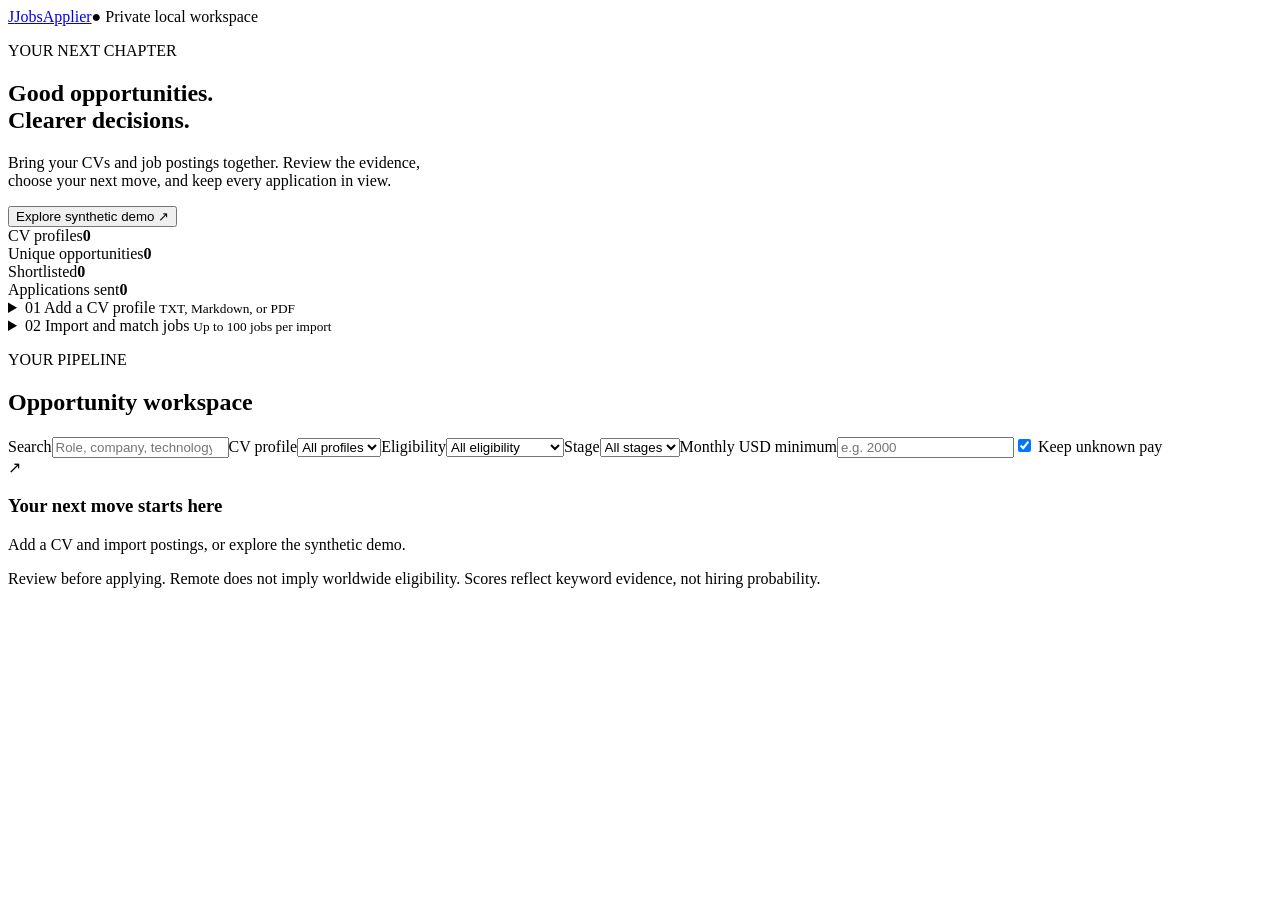
==== job_assistant/dashboard_assets/index.html @ 531166da "feat: add private CV matching and application review dashboard" ====
<!doctype html>
<html lang="en"><head><meta charset="utf-8"><meta name="viewport" content="width=device-width, initial-scale=1"><meta name="dashboard-token" content="__TOKEN__"><title>JobsApplier · Review workspace</title><link rel="stylesheet" href="/style.css"><script src="/app.js" defer></script></head>
<body>
<header><a class="brand" href="/">J<span>JobsApplier</span></a><span class="private">● Private local workspace</span></header>
<main>
<section class="hero"><div><p class="eyebrow">YOUR NEXT CHAPTER</p><h1>Good opportunities.<br><span>Clearer decisions.</span></h1><p>Bring your CVs and job postings together. Review the evidence,<br>choose your next move, and keep every application in view.</p></div><button id="demo" class="secondary">Explore synthetic demo ↗</button></section>
<div id="message" role="status" aria-live="polite"></div>
<section class="metrics" aria-label="Workspace overview"><div><span>CV profiles</span><strong id="profile-count">0</strong></div><div><span>Unique opportunities</span><strong id="job-count">0</strong></div><div><span>Shortlisted</span><strong id="shortlist-count">0</strong></div><div><span>Applications sent</span><strong id="applied-count">0</strong></div></section>
<section class="setup"><details><summary><span>01</span> Add a CV profile <small>TXT, Markdown, or PDF</small></summary><form id="profile-form"><p>Give each CV variant its own label. Edit the preferences below; use an uploaded CV or verified inline evidence. PDF needs pdfplumber and selectable text.</p><label>CV file<input type="file" name="cv" accept=".txt,.md,.pdf"></label><label>Your name<input id="candidate-name" required maxlength="150" placeholder="Your name"></label><label>CV label<input id="candidate-label" maxlength="100" placeholder="Backend / .NET / Applied AI…"></label><label>Home country code<input id="country" value="PK" maxlength="2" required></label><label>Target roles (separate with commas)<input id="roles" required></label><label>Skills to match (separate with commas)<input id="skills" required></label><label>Soft monthly target in USD<input id="target-pay" type="number" value="2000" min="1" required></label><label class="check"><input id="remote-only" type="checkbox"> Only fully remote roles</label><label class="check"><input id="relocation" type="checkbox" checked> Open to relocation</label><label>Or paste your CV / verified project experience<textarea id="evidence" rows="5" placeholder="Use this if you are not uploading a CV file."></textarea></label><button type="submit">Save CV profile</button></form></details><details><summary><span>02</span> Import and match jobs <small>Up to 100 jobs per import</small></summary><form id="import-form"><p>Select one or more profiles. Imports use evidence-backed keyword matching; no external AI calls are made here.</p><fieldset id="profile-options"><legend>Compare these CV profiles</legend></fieldset><label>Job postings<input type="file" name="jobs" accept=".json,.jsonl,.csv,.html,.htm" required></label><p class="muted">JSON/JSONL/CSV or saved JobPosting HTML. Use examples/jobs.json for synthetic postings. Live collectors remain available through the command line.</p><button type="submit">Import & rank opportunities</button></form></details></section>
<section class="review"><div class="section-heading"><div><p class="eyebrow">YOUR PIPELINE</p><h2>Opportunity workspace</h2></div><span id="result-count" class="muted"></span></div>
<div class="filters"><label>Search<input id="search" type="search" placeholder="Role, company, technology…"></label><label>CV profile<select id="filter-profile"><option value="">All profiles</option></select></label><label>Eligibility<select id="eligibility"><option value="">All eligibility</option><option value="eligible_by_declared_country">Country allowed</option><option value="review_needed">Needs checking</option><option value="ineligible">Ineligible</option></select></label><label>Stage<select id="stage"><option value="">All stages</option></select></label><label>Monthly USD minimum<input id="salary" type="number" min="0" placeholder="e.g. 2000"></label><label class="check"><input id="unknown-pay" type="checkbox" checked> Keep unknown pay</label></div>
<div class="workbench"><div id="jobs" class="job-list" aria-label="Ranked opportunities"></div><article id="detail" class="detail"><div class="empty"><span>↗</span><h3>Your next move starts here</h3><p>Add a CV and import postings, or explore the synthetic demo.</p></div></article></div></section>
<footer>Review before applying. Remote does not imply worldwide eligibility. Scores reflect keyword evidence, not hiring probability.</footer>
</main></body></html>
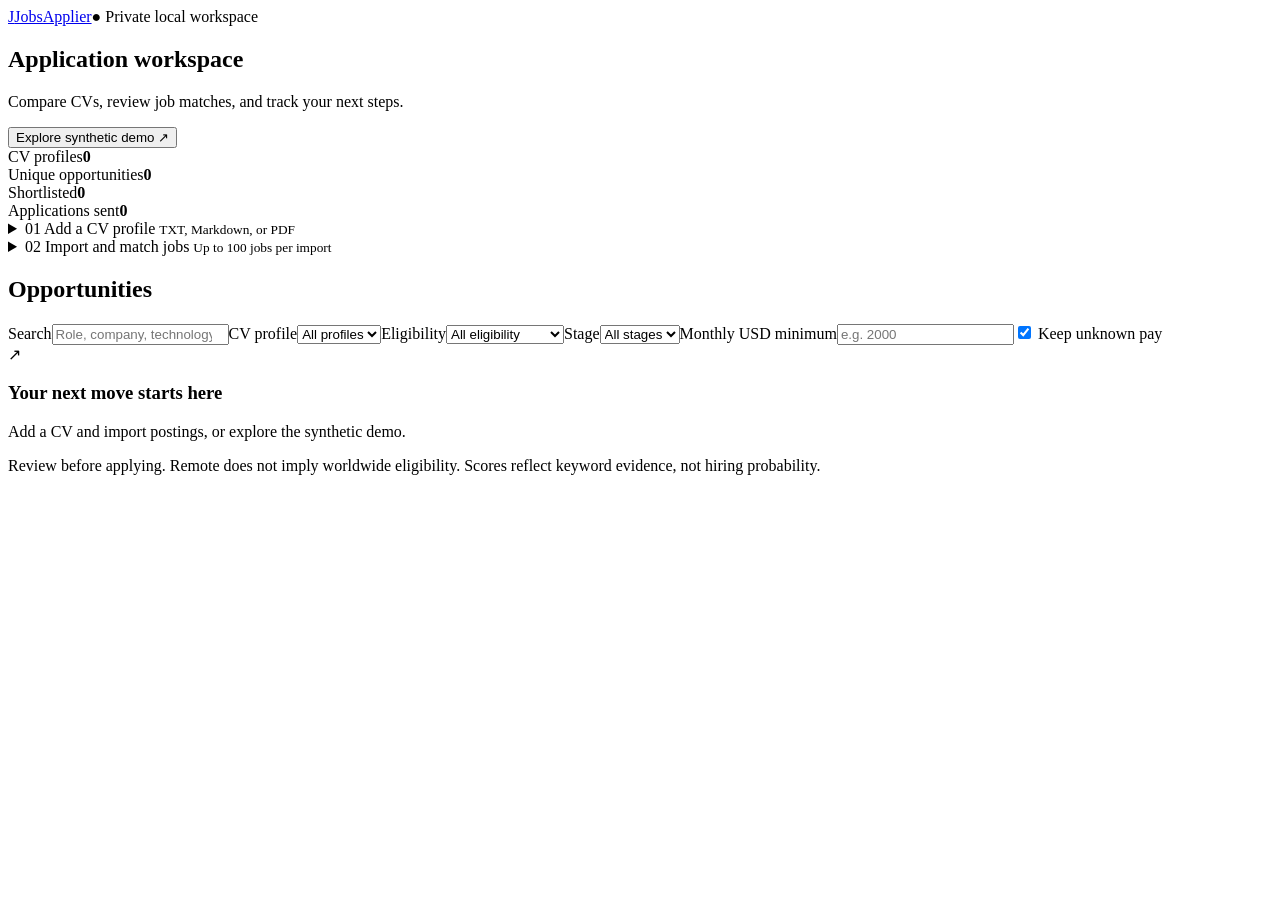
==== commit bd5e63bb: "style: tighten dashboard spacing and prioritize job review" ====
--- a/job_assistant/dashboard_assets/index.html
+++ b/job_assistant/dashboard_assets/index.html
@@ -3,11 +3,11 @@
 <body>
 <header><a class="brand" href="/">J<span>JobsApplier</span></a><span class="private">● Private local workspace</span></header>
 <main>
-<section class="hero"><div><p class="eyebrow">YOUR NEXT CHAPTER</p><h1>Good opportunities.<br><span>Clearer decisions.</span></h1><p>Bring your CVs and job postings together. Review the evidence,<br>choose your next move, and keep every application in view.</p></div><button id="demo" class="secondary">Explore synthetic demo ↗</button></section>
+<section class="hero"><div><h1>Application workspace</h1><p>Compare CVs, review job matches, and track your next steps.</p></div><button id="demo" class="secondary">Explore synthetic demo ↗</button></section>
 <div id="message" role="status" aria-live="polite"></div>
 <section class="metrics" aria-label="Workspace overview"><div><span>CV profiles</span><strong id="profile-count">0</strong></div><div><span>Unique opportunities</span><strong id="job-count">0</strong></div><div><span>Shortlisted</span><strong id="shortlist-count">0</strong></div><div><span>Applications sent</span><strong id="applied-count">0</strong></div></section>
 <section class="setup"><details><summary><span>01</span> Add a CV profile <small>TXT, Markdown, or PDF</small></summary><form id="profile-form"><p>Give each CV variant its own label. Edit the preferences below; use an uploaded CV or verified inline evidence. PDF needs pdfplumber and selectable text.</p><label>CV file<input type="file" name="cv" accept=".txt,.md,.pdf"></label><label>Your name<input id="candidate-name" required maxlength="150" placeholder="Your name"></label><label>CV label<input id="candidate-label" maxlength="100" placeholder="Backend / .NET / Applied AI…"></label><label>Home country code<input id="country" value="PK" maxlength="2" required></label><label>Target roles (separate with commas)<input id="roles" required></label><label>Skills to match (separate with commas)<input id="skills" required></label><label>Soft monthly target in USD<input id="target-pay" type="number" value="2000" min="1" required></label><label class="check"><input id="remote-only" type="checkbox"> Only fully remote roles</label><label class="check"><input id="relocation" type="checkbox" checked> Open to relocation</label><label>Or paste your CV / verified project experience<textarea id="evidence" rows="5" placeholder="Use this if you are not uploading a CV file."></textarea></label><button type="submit">Save CV profile</button></form></details><details><summary><span>02</span> Import and match jobs <small>Up to 100 jobs per import</small></summary><form id="import-form"><p>Select one or more profiles. Imports use evidence-backed keyword matching; no external AI calls are made here.</p><fieldset id="profile-options"><legend>Compare these CV profiles</legend></fieldset><label>Job postings<input type="file" name="jobs" accept=".json,.jsonl,.csv,.html,.htm" required></label><p class="muted">JSON/JSONL/CSV or saved JobPosting HTML. Use examples/jobs.json for synthetic postings. Live collectors remain available through the command line.</p><button type="submit">Import & rank opportunities</button></form></details></section>
-<section class="review"><div class="section-heading"><div><p class="eyebrow">YOUR PIPELINE</p><h2>Opportunity workspace</h2></div><span id="result-count" class="muted"></span></div>
+<section class="review"><div class="section-heading"><div><h2>Opportunities</h2></div><span id="result-count" class="muted"></span></div>
 <div class="filters"><label>Search<input id="search" type="search" placeholder="Role, company, technology…"></label><label>CV profile<select id="filter-profile"><option value="">All profiles</option></select></label><label>Eligibility<select id="eligibility"><option value="">All eligibility</option><option value="eligible_by_declared_country">Country allowed</option><option value="review_needed">Needs checking</option><option value="ineligible">Ineligible</option></select></label><label>Stage<select id="stage"><option value="">All stages</option></select></label><label>Monthly USD minimum<input id="salary" type="number" min="0" placeholder="e.g. 2000"></label><label class="check"><input id="unknown-pay" type="checkbox" checked> Keep unknown pay</label></div>
 <div class="workbench"><div id="jobs" class="job-list" aria-label="Ranked opportunities"></div><article id="detail" class="detail"><div class="empty"><span>↗</span><h3>Your next move starts here</h3><p>Add a CV and import postings, or explore the synthetic demo.</p></div></article></div></section>
 <footer>Review before applying. Remote does not imply worldwide eligibility. Scores reflect keyword evidence, not hiring probability.</footer>
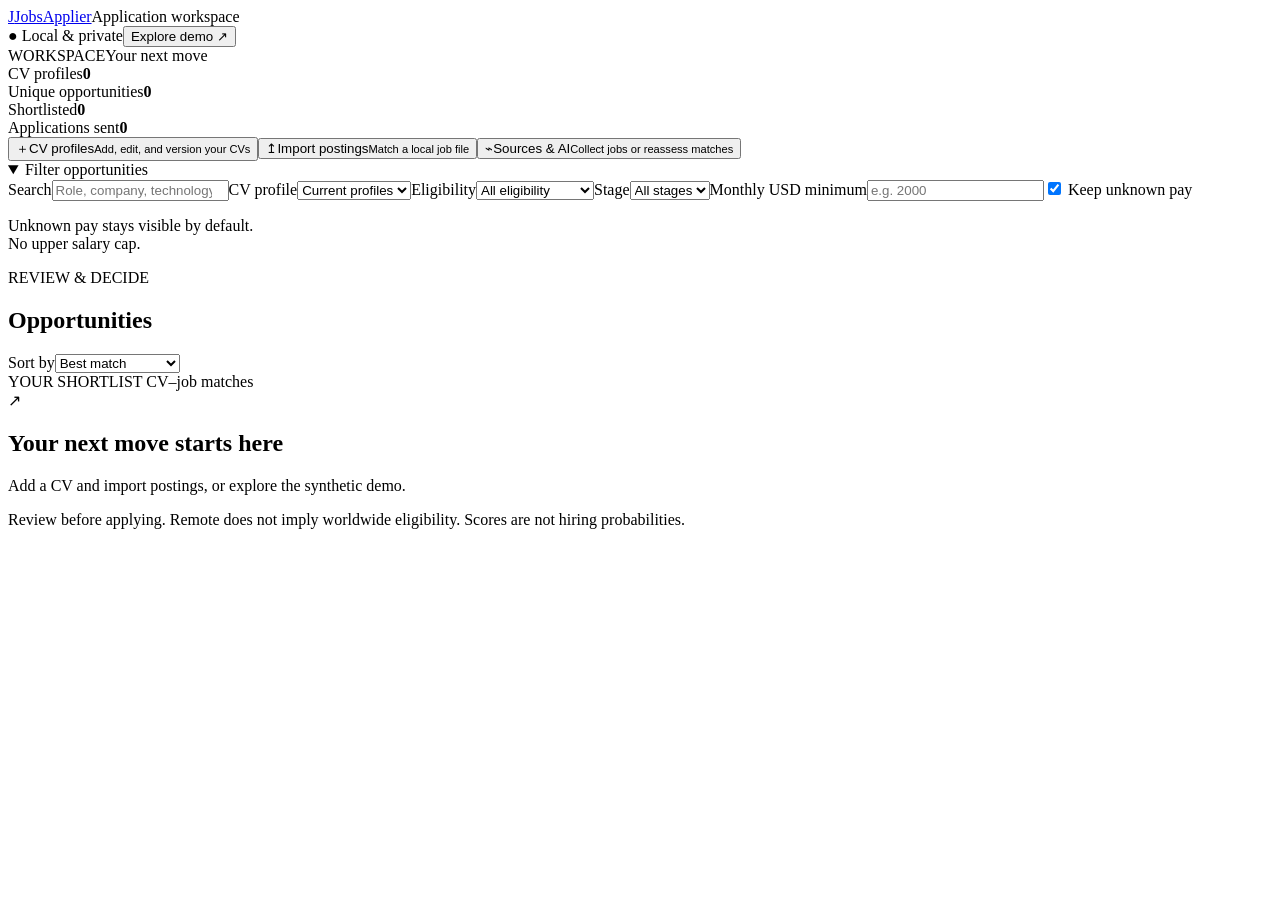
==== commit 26d7f08a: "feat: finish desktop review workflow with live sources and local AI" ====
--- a/job_assistant/dashboard_assets/index.html
+++ b/job_assistant/dashboard_assets/index.html
@@ -1,14 +1,16 @@
 <!doctype html>
 <html lang="en"><head><meta charset="utf-8"><meta name="viewport" content="width=device-width, initial-scale=1"><meta name="dashboard-token" content="__TOKEN__"><title>JobsApplier · Review workspace</title><link rel="stylesheet" href="/style.css"><script src="/app.js" defer></script></head>
 <body>
-<header><a class="brand" href="/">J<span>JobsApplier</span></a><span class="private">● Private local workspace</span></header>
-<main>
-<section class="hero"><div><h1>Application workspace</h1><p>Compare CVs, review job matches, and track your next steps.</p></div><button id="demo" class="secondary">Explore synthetic demo ↗</button></section>
+<header class="app-header"><a class="brand" href="/">J<span>JobsApplier</span></a><span class="workspace-label">Application workspace</span><div class="header-actions"><span class="private">● Local & private</span><button id="demo" class="secondary">Explore demo ↗</button></div></header>
+<main class="app-shell">
+<aside class="control-sidebar" aria-label="Workspace controls"><div class="sidebar-heading"><span class="eyebrow">WORKSPACE</span><span class="muted">Your next move</span></div>
+<section class="metrics" aria-label="Workspace overview"><div><span>CV profiles</span><strong id="profile-count">0</strong></div><div><span>Unique opportunities</span><strong id="job-count">0</strong></div><div><span>Shortlisted</span><strong id="shortlist-count">0</strong></div><div><span>Applications sent</span><strong id="applied-count">0</strong></div></section>
+<nav class="workspace-actions" aria-label="Manage workspace"><button type="button" data-panel="profile-panel"><span>＋</span><span>CV profiles<small>Add, edit, and version your CVs</small></span></button><button type="button" data-panel="import-panel"><span>↥</span><span>Import postings<small>Match a local job file</small></span></button><button type="button" data-panel="source-panel"><span>⌁</span><span>Sources & AI<small>Collect jobs or reassess matches</small></span></button></nav>
+<details class="filter-panel" open><summary>Filter opportunities</summary><div class="filters"><label>Search<input id="search" type="search" placeholder="Role, company, technology…"></label><label>CV profile<select id="filter-profile"><option value="">Current profiles</option></select></label><label>Eligibility<select id="eligibility"><option value="">All eligibility</option><option value="eligible_by_declared_country">Country allowed</option><option value="review_needed">Needs checking</option><option value="ineligible">Ineligible</option></select></label><label>Stage<select id="stage"><option value="">All stages</option></select></label><label>Monthly USD minimum<input id="salary" type="number" min="0" placeholder="e.g. 2000"></label><label class="check"><input id="unknown-pay" type="checkbox" checked> Keep unknown pay</label></div></details><p class="sidebar-note">Unknown pay stays visible by default.<br>No upper salary cap.</p></aside>
+<section class="review"><div class="review-toolbar"><div><p class="eyebrow">REVIEW & DECIDE</p><h1>Opportunities</h1></div><div class="toolbar-meta"><span id="result-count" class="muted"></span><label class="sort-label">Sort by<select id="sort"><option value="match">Best match</option><option value="salary">Highest USD pay</option><option value="company">Company</option></select></label></div></div>
 <div id="message" role="status" aria-live="polite"></div>
-<section class="metrics" aria-label="Workspace overview"><div><span>CV profiles</span><strong id="profile-count">0</strong></div><div><span>Unique opportunities</span><strong id="job-count">0</strong></div><div><span>Shortlisted</span><strong id="shortlist-count">0</strong></div><div><span>Applications sent</span><strong id="applied-count">0</strong></div></section>
-<section class="setup"><details><summary><span>01</span> Add a CV profile <small>TXT, Markdown, or PDF</small></summary><form id="profile-form"><p>Give each CV variant its own label. Edit the preferences below; use an uploaded CV or verified inline evidence. PDF needs pdfplumber and selectable text.</p><label>CV file<input type="file" name="cv" accept=".txt,.md,.pdf"></label><label>Your name<input id="candidate-name" required maxlength="150" placeholder="Your name"></label><label>CV label<input id="candidate-label" maxlength="100" placeholder="Backend / .NET / Applied AI…"></label><label>Home country code<input id="country" value="PK" maxlength="2" required></label><label>Target roles (separate with commas)<input id="roles" required></label><label>Skills to match (separate with commas)<input id="skills" required></label><label>Soft monthly target in USD<input id="target-pay" type="number" value="2000" min="1" required></label><label class="check"><input id="remote-only" type="checkbox"> Only fully remote roles</label><label class="check"><input id="relocation" type="checkbox" checked> Open to relocation</label><label>Or paste your CV / verified project experience<textarea id="evidence" rows="5" placeholder="Use this if you are not uploading a CV file."></textarea></label><button type="submit">Save CV profile</button></form></details><details><summary><span>02</span> Import and match jobs <small>Up to 100 jobs per import</small></summary><form id="import-form"><p>Select one or more profiles. Imports use evidence-backed keyword matching; no external AI calls are made here.</p><fieldset id="profile-options"><legend>Compare these CV profiles</legend></fieldset><label>Job postings<input type="file" name="jobs" accept=".json,.jsonl,.csv,.html,.htm" required></label><p class="muted">JSON/JSONL/CSV or saved JobPosting HTML. Use examples/jobs.json for synthetic postings. Live collectors remain available through the command line.</p><button type="submit">Import & rank opportunities</button></form></details></section>
-<section class="review"><div class="section-heading"><div><h2>Opportunities</h2></div><span id="result-count" class="muted"></span></div>
-<div class="filters"><label>Search<input id="search" type="search" placeholder="Role, company, technology…"></label><label>CV profile<select id="filter-profile"><option value="">All profiles</option></select></label><label>Eligibility<select id="eligibility"><option value="">All eligibility</option><option value="eligible_by_declared_country">Country allowed</option><option value="review_needed">Needs checking</option><option value="ineligible">Ineligible</option></select></label><label>Stage<select id="stage"><option value="">All stages</option></select></label><label>Monthly USD minimum<input id="salary" type="number" min="0" placeholder="e.g. 2000"></label><label class="check"><input id="unknown-pay" type="checkbox" checked> Keep unknown pay</label></div>
-<div class="workbench"><div id="jobs" class="job-list" aria-label="Ranked opportunities"></div><article id="detail" class="detail"><div class="empty"><span>↗</span><h3>Your next move starts here</h3><p>Add a CV and import postings, or explore the synthetic demo.</p></div></article></div></section>
-<footer>Review before applying. Remote does not imply worldwide eligibility. Scores reflect keyword evidence, not hiring probability.</footer>
-</main></body></html>
+<div class="workbench"><section class="list-pane" aria-label="Ranked opportunities"><div class="pane-label">YOUR SHORTLIST <span>CV–job matches</span></div><div id="jobs" class="job-list"></div></section><article id="detail" class="detail"><div class="empty"><span>↗</span><h2>Your next move starts here</h2><p>Add a CV and import postings, or explore the synthetic demo.</p></div></article></div>
+<div class="workspace-footer">Review before applying. Remote does not imply worldwide eligibility. Scores are not hiring probabilities.</div>
+</section></main>
+<dialog id="settings-dialog" aria-labelledby="settings-title"><div class="dialog-heading"><div><p class="eyebrow">WORKSPACE SETTINGS</p><h2 id="settings-title">CV profiles</h2></div><button id="close-settings" type="button" class="icon-button" aria-label="Close settings">×</button></div><section class="setup"><details id="profile-panel"><summary><span>01</span> CV profiles <small>TXT, Markdown, or PDF</small></summary><form id="profile-form"><label>Edit an existing profile<select id="edit-profile"><option value="">Create a new profile</option></select></label><button id="load-profile" type="button" class="secondary">Load profile</button><p>Give each CV variant its own label. Edit the preferences below; use an uploaded CV or verified inline evidence. PDF needs pdfplumber and selectable text.</p><label>CV file<input type="file" name="cv" accept=".txt,.md,.pdf"></label><label>Your name<input id="candidate-name" required maxlength="150" placeholder="Your name"></label><label>CV label<input id="candidate-label" maxlength="100" placeholder="Backend / .NET / Applied AI…"></label><label>Home country code<input id="country" value="PK" maxlength="2" required></label><label>Target roles (separate with commas)<input id="roles" required></label><label>Skills to match (separate with commas)<input id="skills" required></label><label>Soft monthly target in USD<input id="target-pay" type="number" value="2000" min="1" required></label><label class="check"><input id="remote-only" type="checkbox"> Only fully remote roles</label><label class="check"><input id="relocation" type="checkbox" checked> Open to relocation</label><label>Or paste your CV / verified project experience<textarea id="evidence" rows="5" placeholder="Use this if you are not uploading a CV file."></textarea></label><button type="submit">Save CV profile</button></form></details><details id="import-panel"><summary><span>02</span> Import and match jobs <small>Up to 100 jobs per import</small></summary><form id="import-form"><p>Select profiles for imports, live collection, or reassessment. Matching is local unless you enable AI in Sources & AI.</p><fieldset id="profile-options"><legend>Compare these CV profiles</legend></fieldset><label>Job postings<input type="file" name="jobs" accept=".json,.jsonl,.csv,.html,.htm" required></label><p class="muted">JSON/JSONL/CSV or saved JobPosting HTML. Use examples/jobs.json for synthetic postings. Choose live sources in Sources & AI, or import a local file here.</p><button type="submit">Import & rank opportunities</button></form></details><details id="source-panel"><summary><span>03</span> Sources & AI <small>Optional external access</small></summary><form id="collect-form"><p>Uses the CV profiles selected in Import and match jobs. Collection sends role queries or board identifiers, not your CV, to public job sources.</p><fieldset><legend>Public feeds</legend><label class="check"><input id="feed-remotive" type="checkbox"> Remotive (cached up to 6 hours)</label><label class="check"><input id="feed-arbeitnow" type="checkbox"> Arbeitnow (cached up to 1 hour)</label></fieldset><label>Greenhouse board IDs (comma-separated, up to 3)<input id="greenhouse" placeholder="e.g. canonical"></label><label>Lever board IDs (comma-separated, up to 3)<input id="lever" placeholder="Employer site identifiers"></label><label>Role queries (comma-separated, up to 5)<input id="queries" placeholder="backend, software engineer"></label><label>Maximum jobs per run<input id="max-jobs" type="number" value="30" min="1" max="100" required></label><fieldset><legend>Optional AI matching</legend><label>AI provider<select id="ai-provider"><option value="ollama">Ollama · local, no API fee</option><option value="openai">OpenAI · hosted, billed</option></select></label><p id="ai-availability" class="muted"></p><label>Model name<input id="ai-model" maxlength="100" placeholder="Set your chosen model"></label><label>Maximum AI calls (1–5 across all CVs)<input id="ai-budget" type="number" min="1" max="5" value="3"></label><label class="check"><input id="use-ai" type="checkbox"> Enable AI for this run. Process selected CV evidence and job text with the chosen provider; hosted provider charges may apply.</label><p class="muted">AI is off by default. Timeout: OpenAI 30s, local Ollama 60s, with no retries. A call limit is not a dollar limit. Hosted keys stay in the server environment. For Ollama, use installed local models and disable cloud features; no model is downloaded here.</p></fieldset><div class="actions"><button type="submit">Collect & match</button><button id="reassess" type="button" class="secondary">Reassess saved jobs</button></div><p class="muted">Remote eligibility still needs review. Partial source failures are reported. Remotive postings may be delayed by 24 hours; original source links are retained.</p></form></details></section></dialog>
+</body></html>
